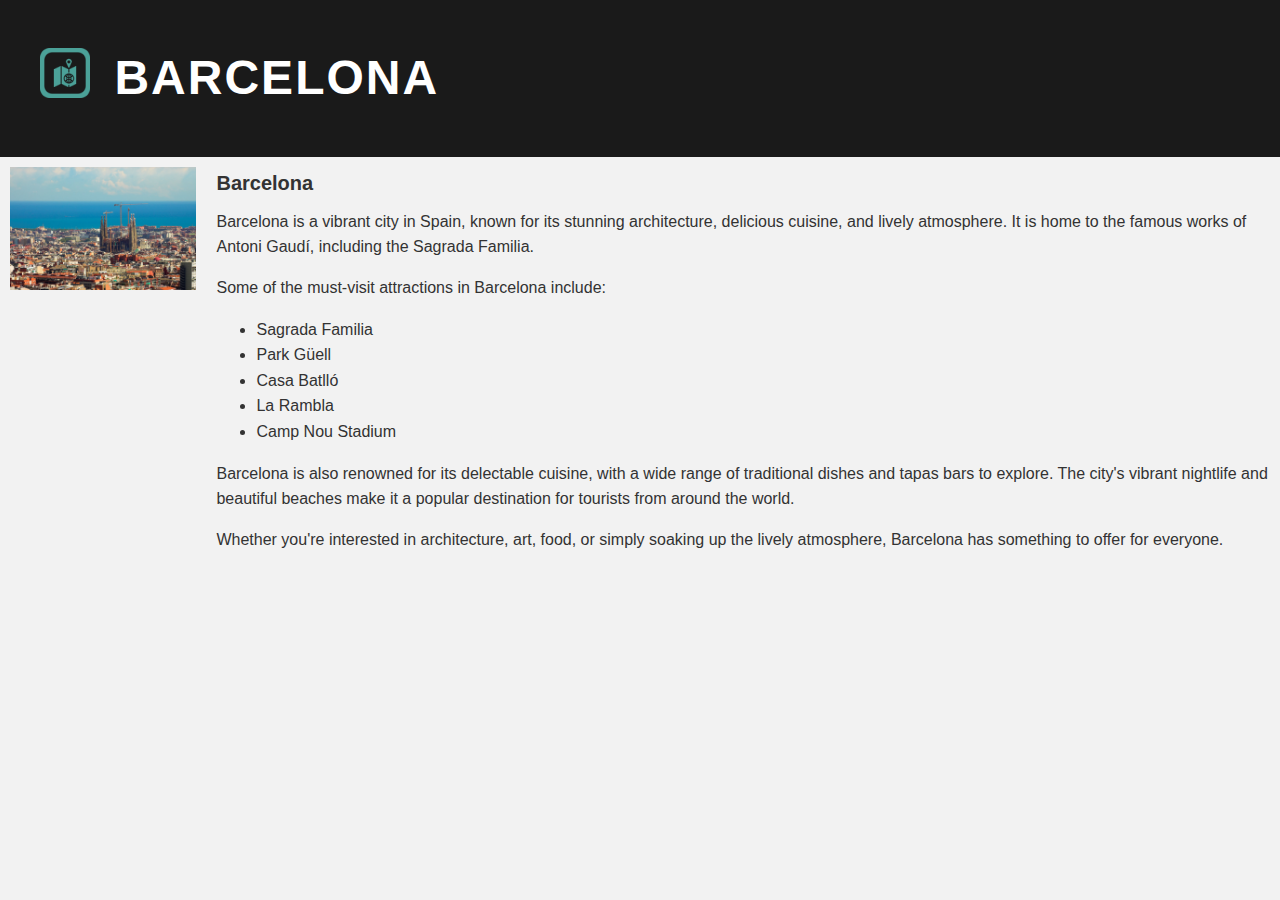
==== pages/Barcelona.html @ 522e19f2 "Initial commit" ====
<!DOCTYPE html>
<html lang="en">
<head>
    <meta charset="UTF-8">
    <title>Barcelona</title>
    <link rel="stylesheet" href="../styles/style.css">
</head>
<body>
    <header>
        <a href="../index.html">
            <img src="../images/Logo.png" alt="Logo" class="logo">
        </a>
        <h1>Barcelona</h1>
    </header>

    <main>
        <table>
            <tr>
                <td>
                    <img src="../images/Barcelona.jpg" alt="Barcelona" class="small-image">
                </td>
                <td>
                    <h2>Barcelona</h2>
                    <p>Barcelona is a vibrant city in Spain, known for its stunning architecture, delicious cuisine, and lively atmosphere. It is home to the famous works of Antoni Gaudí, including the Sagrada Familia.</p>
                    <p>Some of the must-visit attractions in Barcelona include:</p>
                    <ul>
                        <li>Sagrada Familia</li>
                        <li>Park Güell</li>
                        <li>Casa Batlló</li>
                        <li>La Rambla</li>
                        <li>Camp Nou Stadium</li>
                    </ul>
                    <p>Barcelona is also renowned for its delectable cuisine, with a wide range of traditional dishes and tapas bars to explore. The city's vibrant nightlife and beautiful beaches make it a popular destination for tourists from around the world.</p>
                    <p>Whether you're interested in architecture, art, food, or simply soaking up the lively atmosphere, Barcelona has something to offer for everyone.</p>
                </td>
            </tr>
        </table>
    </main>
</body>
</html>
---- styles/style.css ----
/* Reset default browser styles */
body, h1, h2, p, table, tr, td {
    margin: 0;
    padding: 0;
    box-sizing: border-box;
}

/* Global styles */
body {
    font-family: Arial, sans-serif;
    background-color: #f2f2f2;
    color: #333;
    line-height: 1.6;
}

h1 {
    font-size: 24px;
    margin-bottom: 20px;
}

h2 {
    font-size: 20px;
    margin-bottom: 10px;
}

p {
    margin-bottom: 15px;
}

a {
    color: #007bff;
    text-decoration: none;
}

a:hover {
    text-decoration: underline;
}

/* Layout styles */
.container {
    max-width: 960px;
    margin: 0 auto;
    padding: 20px;
}

table {
    width: 100%;
    border-collapse: collapse;
    margin-bottom: 20px;
}

td {
    padding: 10px;
    vertical-align: top;
}

/* Image styles */
img {
    max-width: 100%;
    height: auto;
    display: block;
    margin-bottom: 10px;
}

.logo {
    max-width: 50px; /* Adjust the size as needed */
    height: auto;
    display: inline-block;
    vertical-align: middle;
}

.small-image {
    width: 300px;
}

.medium-image {
    width: 500px;
}

.large-image {
    width: 800px;
}



/* Responsive styles */
@media screen and (max-width: 600px) {
    h1 {
        font-size: 20px;
    }

    h2 {
        font-size: 18px;
    }

    .small-image {
        width: 100%;
    }

    .medium-image {
        width: 100%;
    }

    .large-image {
        width: 100%;
    }
}


/* TopBar */
.topbar {
    background-color: #333;
    padding: 10px;
}

.topbar ul {
    list-style-type: none;
    margin: 0;
    padding: 0;
}

.topbar ul li {
    display: inline;
    margin-right: 10px;
}

.topbar ul li a {
    color: #fff;
    text-decoration: none;
    padding: 5px;
}

.topbar ul li a:hover {
    background-color: #555;
}



/* CardView */

.card-container {
    display: flex;
    flex-wrap: wrap;
    justify-content: center;
    gap: 20px;
    margin-top: 20px;
}

.card {
    width: 300px;
    background-color: #f4f4f4;
    border-radius: 8px;
    padding: 20px;
    box-shadow: 0 2px 4px rgba(0, 0, 0, 0.1);
    text-align: center;
}

.card img {
    width: 100%;
    height: auto;
    border-radius: 4px;
    margin-bottom: 10px;
}

.card h2 {
    font-size: 20px;
    margin-bottom: 10px;
}

.card p {
    font-size: 14px;
    color: #666;
    margin-bottom: 20px;
}

.card a {
    display: inline-block;
    padding: 8px 16px;
    background-color: #007bff;
    color: #fff;
    text-decoration: none;
    border-radius: 4px;
}



/* Header Style */

header {
    background-color: #1a1a1a;
    padding: 40px;
    text-align: left;
    position: relative;
}

header h1 {
    color: #fff;
    font-size: 48px;
    font-weight: bold;
    text-transform: uppercase;
    letter-spacing: 2px;
    margin: 0;
    position: relative;
    vertical-align: middle;
    display: inline-block;
    padding: 0 20px;
}

/* maps */

#map {
    height: 400px;
    width: 100%;
}
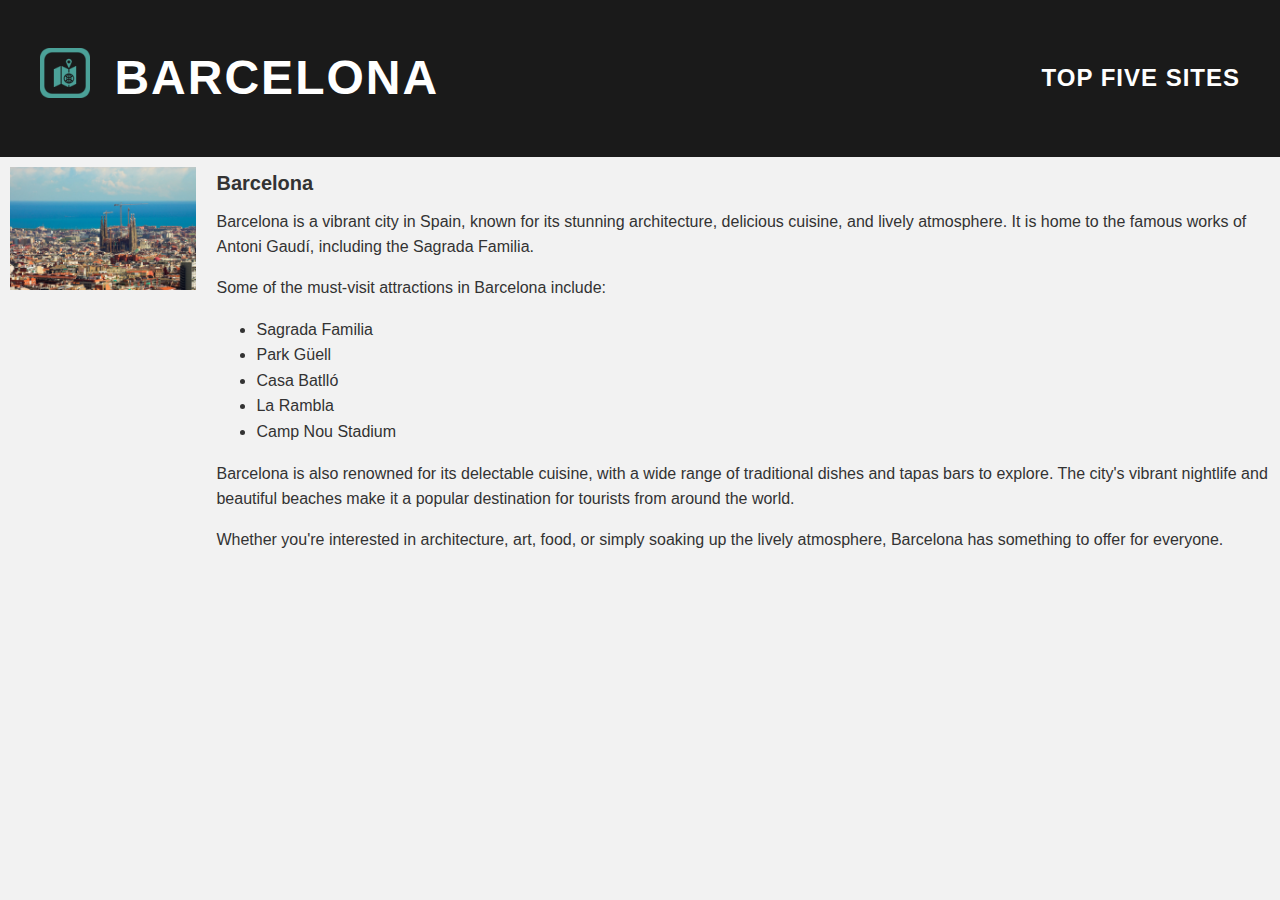
==== commit 1b44a67d: "sa" ====
--- a/pages/Barcelona.html
+++ b/pages/Barcelona.html
@@ -2,8 +2,10 @@
 <html lang="en">
 <head>
     <meta charset="UTF-8">
+    <meta name="viewport" content="width=device-width, initial-scale=1">
     <title>Barcelona</title>
     <link rel="stylesheet" href="../styles/style.css">
+    <link rel="icon" href="../images/Logo.png" type="image/x-icon">
 </head>
 <body>
     <header>
@@ -11,6 +13,7 @@
             <img src="../images/Logo.png" alt="Logo" class="logo">
         </a>
         <h1>Barcelona</h1>
+        <h1 class="website-name">Top Five Sites</h1>
     </header>
 
     <main>
--- a/styles/style.css
+++ b/styles/style.css
@@ -206,9 +206,26 @@
     padding: 0 20px;
 }
 
+header .website-name {
+    color: #fff;
+    font-size: 24px;
+    font-weight: bold;
+    text-transform: uppercase;
+    letter-spacing: 1px;
+    margin: 0;
+    position: absolute;
+    top: 50%;
+    right: 20px; /* Adjust as needed */
+
+    transform: translateY(-50%);
+}
+
 /* maps */
 
 #map {
-    height: 400px;
-    width: 100%;
+  width: 100%;
+  height: 400px;
+  border-radius: 8px;
+  box-shadow: 0 2px 4px rgba(0, 0, 0, 0.1);
+  margin-top: 20px;
 }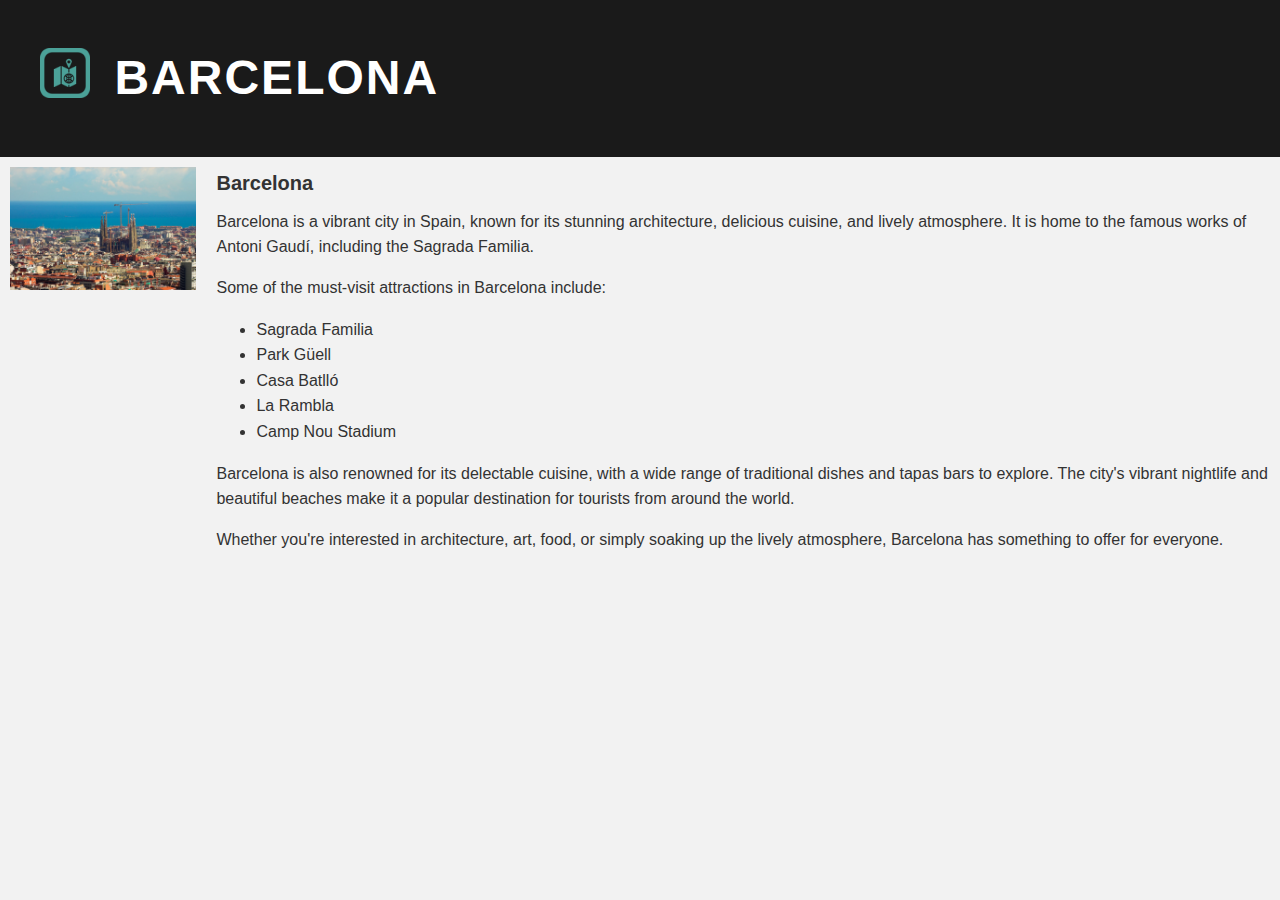
==== commit a320e68d: "s" ====
--- a/pages/Barcelona.html
+++ b/pages/Barcelona.html
@@ -13,7 +13,6 @@
             <img src="../images/Logo.png" alt="Logo" class="logo">
         </a>
         <h1>Barcelona</h1>
-        <h1 class="website-name">Top Five Sites</h1>
     </header>
 
     <main>
--- a/styles/style.css
+++ b/styles/style.css
@@ -206,20 +206,6 @@
     padding: 0 20px;
 }
 
-header .website-name {
-    color: #fff;
-    font-size: 24px;
-    font-weight: bold;
-    text-transform: uppercase;
-    letter-spacing: 1px;
-    margin: 0;
-    position: absolute;
-    top: 50%;
-    right: 20px; /* Adjust as needed */
-
-    transform: translateY(-50%);
-}
-
 /* maps */
 
 #map {
